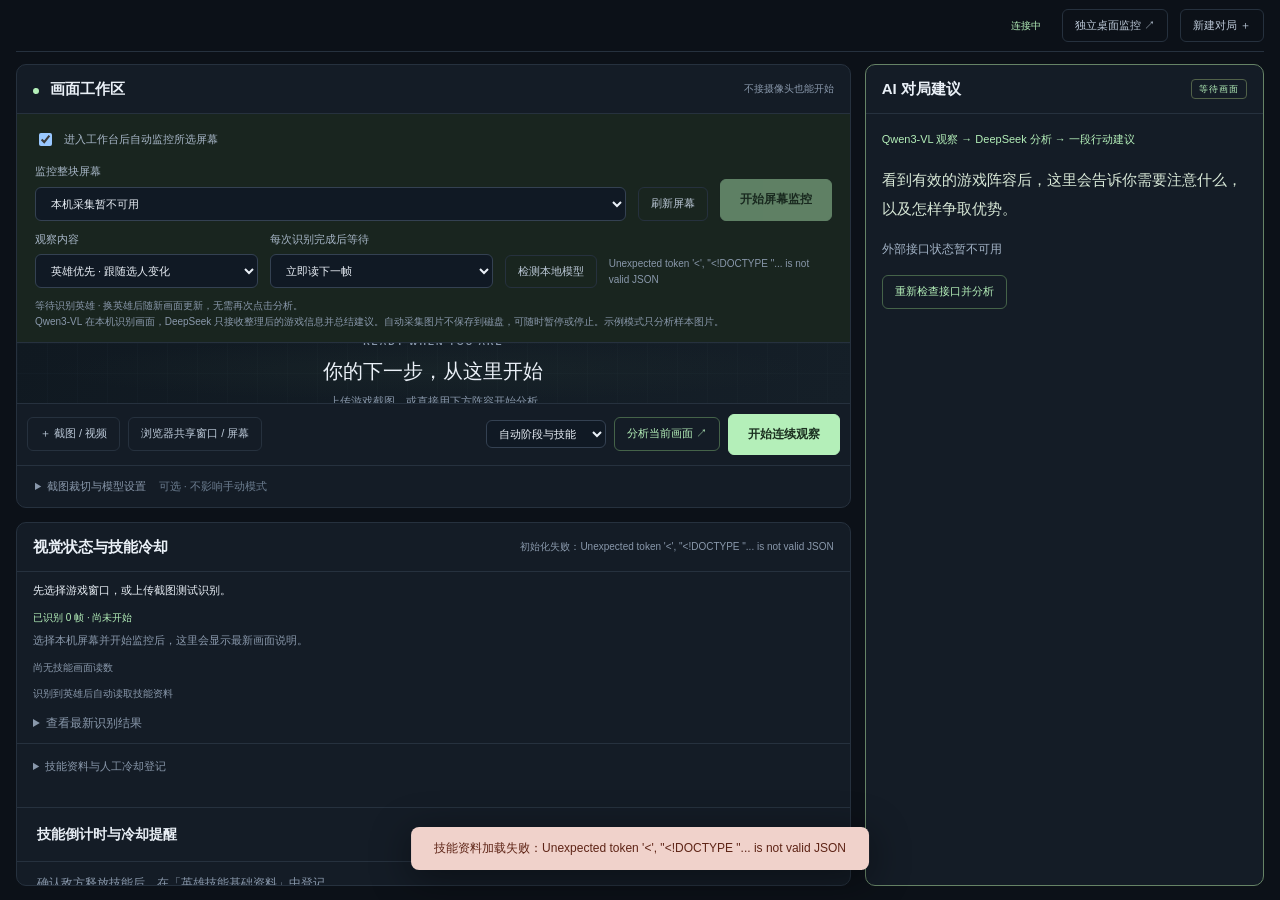
==== static/index.html @ 91042792 "Initial commit: GAMEPLAN 电竞室 AI 助教" ====
<!doctype html>
<html lang="zh-CN">
<head>
  <meta charset="utf-8">
  <meta name="viewport" content="width=device-width,initial-scale=1">
  <title>GAMEPLAN · 电竞室 AI 助教</title>
  <link rel="stylesheet" href="/static/style.css?v=ai-advice-input-20260916-2">
  <script src="/static/app.js" defer></script>
  <script src="/static/vision.js?v=video-observe-resume-20260916-1" defer></script>
  <script src="/static/screen.js" defer></script>
  <script src="/static/timers.js" defer></script>
  <script src="/static/roster-sync.js" defer></script>
  <script src="/static/loading.js" defer></script>
  <script src="/static/advisor.js" defer></script>
  <link rel="stylesheet" href="/static/loading.css">
  <link rel="stylesheet" href="/static/dashboard.css">
  <script src="/static/dashboard.js?v=three-panel-1" defer></script>
  <link rel="stylesheet" href="/static/three-panel.css?v=1">
</head>
<body class="three-panel">
  <aside class="rail">
    <a class="brand" href="/" aria-label="GAMEPLAN 首页"><span class="brand-mark">G<span>↗</span></span><b>GAMEPLAN<span>电竞室 · AI 助教</span></b></a>
    <div class="rail-caption">训练工作台</div>
    <nav aria-label="功能导航">
      <button class="nav active" data-page="bp"><span>01</span>赛前战术 <i>↗</i></button>
      <button class="nav" data-page="game"><span>02</span>局中观察 <i>↗</i></button>
      <button class="nav" data-page="review"><span>03</span>赛后复盘 <i>↗</i></button>
      <button class="nav" data-page="knowledge"><span>04</span>英雄知识库 <i>↗</i></button>
    </nav>
    <div class="rail-note"><span class="status-dot"></span> 无摄像头模式<b>先把决策练扎实。</b><p>手动录入 / 截图 / 本地视频<br>只做建议，不自动操作游戏。</p></div>
    <div class="rail-bottom"><span>机制知识 · 60 HEROES</span><small>稳定机制版 / 待教练复核</small></div>
  </aside>
  <main>
    <header class="topbar">
      <div class="breadcrumb">电竞室 <span>/</span> 教练工作台 <span>/</span> <b id="page-label">赛前战术</b></div>
      <div class="top-actions"><span id="connection" class="connection">连接中</span><a id="standalone-monitor" class="subtle" href="/monitor" target="_blank" rel="noopener">独立桌面监控 ↗</a><button id="display-mode" class="subtle">大屏模式 ⛶</button><button id="new-match" class="subtle">新建对局 ＋</button></div>
    </header>
    <section class="heading">
      <div><div class="eyebrow">YOUR NEXT MOVE, MADE CLEAR.</div><h1 id="page-title">先读懂阵容，再进入战场<span>。</span></h1><p id="page-description">把英雄机制变成下一步行动。无需摄像头，也能走完训练闭环。</p></div>
      <div class="match-chip"><span>当前对局</span><strong id="match-code">准备中</strong><a id="screen-link" target="_blank" rel="noopener">打开同步大屏 ↗</a></div>
    </section>
    <div class="workspace">
      <div class="center">
        <section id="display-report" class="panel display-report" hidden aria-label="大屏赛后战报"></section>
        <section class="panel stage">
          <div class="panel-head"><h2><span class="status-dot"></span> 画面工作区</h2><span class="micro" id="frame-status">不接摄像头也能开始</span></div>
          <div class="screen-controls">
            <label class="auto-monitor-option"><input type="checkbox" id="auto-monitor" checked>进入工作台后自动监控所选屏幕</label>
            <div class="form-row"><label>监控整块屏幕<select id="screen-source" aria-label="选择本机屏幕"><option value="">正在读取屏幕列表…</option></select></label><button class="subtle" id="screen-refresh">刷新屏幕</button><button class="primary" id="screen-start">开始屏幕监控</button></div>
            <div class="form-row"><label>观察内容<select id="observe-focus"><option value="heroes" selected>英雄优先 · 跟随选人变化</option><option value="full">完整状态 · 含血量与自身技能</option></select></label><label>每次识别完成后等待<select id="observe-interval"><option value="0" selected>立即读下一帧</option><option value="1">1 秒</option><option value="2">2 秒</option><option value="3">3 秒</option><option value="5">5 秒</option></select></label><button class="subtle" id="check-model">检测本地模型</button><span id="screen-status" class="micro" role="status">选择屏幕后点击开始，将自动连续识别。</span></div>
            <p id="hero-follow-status" class="micro" role="status">等待识别英雄 · 换英雄后随新画面更新，无需再次点击分析。</p>
            <p class="micro">Qwen3-VL 在本机识别画面，DeepSeek 只接收整理后的游戏信息并总结建议。自动采集图片不保存到磁盘，可随时暂停或停止。示例模式只分析样本图片。</p>
          </div>
          <div class="stage-view" id="stage-view">
            <div class="stage-placeholder" id="stage-placeholder">
              <div class="map-art"><div class="map-lane"></div><span class="map-node blue node-one"></span><span class="map-node blue node-two"></span><span class="map-node red node-three"></span><span class="map-node red node-four"></span><span class="map-cross">＋</span></div>
              <span class="eyebrow">READY WHEN YOU ARE</span><h3>你的下一步，从这里开始</h3><p>上传游戏截图，或直接用下方阵容开始分析</p><button class="primary" id="demo-bp">载入示例阵容 <span>↗</span></button><small>示例数据，仅用于功能演示，不代表实际对局</small>
            </div>
            <img id="frame-image" hidden alt="当前游戏截图">
            <video id="frame-video" hidden controls playsinline muted></video>
          </div>
          <div class="stage-toolbar"><label class="subtle file-button">＋ 截图 / 视频<input id="media-file" type="file" accept="image/*,video/*,.mp4,.webm,.mov,.m4v,.ogg,.ogv" hidden></label><button class="subtle" id="share-screen">浏览器共享窗口 / 屏幕</button><button class="subtle" id="stop-media" hidden>停止采集</button><div class="toolbar-spacer"></div><select id="vision-kind" aria-label="识别阶段"><option value="observe">自动阶段与技能</option><option value="bp">识别选人</option><option value="analyze">识别局面</option><option value="result">识别结算</option></select><button class="subtle accent" id="vision-run">分析当前画面 ↗</button><button class="primary" id="live-run" aria-pressed="false">开始连续观察</button></div>
          <details class="roi"><summary>截图裁切与模型设置 <span>可选 · 不影响手动模式</span></summary><p>识别仅发送至配置的本地 Ollama；结果必须确认。归一化 ROI：x / y / 宽 / 高（0~1）。</p><div class="form-row"><label>横坐标<input id="roi-x" type="number" value="0" min="0" max="0.99" step="0.01"></label><label>纵坐标<input id="roi-y" type="number" value="0" min="0" max="0.99" step="0.01"></label><label>宽度<input id="roi-width" type="number" value="1" min="0.01" max="1" step="0.01"></label><label>高度<input id="roi-height" type="number" value="1" min="0.01" max="1" step="0.01"></label></div><div class="form-row"><label>本地视觉模型<input id="vision-model" value="qwen3-vl:8b"></label><button class="subtle" id="crop-preview">预览裁切</button></div><img id="crop-image" hidden alt="ROI 裁切预览"></details>
        </section>

        <section class="panel loading-plan" aria-label="加载阶段打法方案">
          <div class="panel-head"><h2>这局怎么打</h2><span class="micro" id="loading-source">赛前阵容方案</span></div>
          <div class="loading-setup">
            <p id="loading-intro">加载画面出现后，根据双方阵容给出开局、团战和转资源方案。也可以先看这张网上样本。</p>
            <div class="loading-actions"><button id="loading-sample" class="subtle accent">载入网上样本，看双方打法</button><span id="loading-status" role="status">等待阵容</span></div>
            <details id="loading-editor"><summary>核对或修改双方阵容</summary><div class="form-row"><label><span id="loading-group-a-label">第一组英雄</span><input id="loading-group-a" placeholder="用顿号分隔，最多 5 位" autocomplete="off"></label><label><span id="loading-group-b-label">第二组英雄</span><input id="loading-group-b" placeholder="用顿号分隔，最多 5 位" autocomplete="off"></label></div><button id="loading-update" class="subtle">按修改后的阵容更新方案</button></details>
            <label class="auto-monitor-option"><input type="checkbox" id="loading-follow" checked>自动跟随画面中确认的操控英雄</label><button id="loading-resume" class="subtle" hidden>恢复自动识别阵容</button>
            <div class="loading-perspective" id="loading-perspective" hidden><div class="loading-tabs"><button id="loading-side-a" class="subtle" aria-pressed="true">看第一组打法</button><button id="loading-side-b" class="subtle" aria-pressed="false">看第二组打法</button></div><label>我想看这个英雄的任务<select id="loading-player"><option value="">先看全队配合</option></select></label></div>
          </div>
          <div id="loading-result" hidden></div>
        </section>

        <section class="panel vision-monitor" aria-label="连续视觉识别与技能冷却">
          <div class="panel-head"><h2>视觉状态与技能冷却</h2><span class="micro" id="live-status" role="status">检查本地模型中</span></div>
          <div class="vision-summary" id="live-summary">先选择游戏窗口，或上传截图测试识别。</div>
          <div class="live-metrics" id="live-metrics" role="status">已识别 0 帧 · 尚未开始</div>
          <p class="live-note" id="live-note">选择本机屏幕并开始监控后，这里会显示最新画面说明。</p>
          <div class="vision-skills" id="self-skill-timers" aria-label="自身技能画面读数"><span class="micro">尚无技能画面读数</span></div>
          <div class="hero-knowledge" id="hero-knowledge" aria-live="polite"><span class="micro">识别到英雄后自动读取技能资料</span></div>
          <details class="vision-detail"><summary>查看最新识别结果</summary><pre id="live-json">尚未识别</pre></details>
          <details class="vision-reference"><summary>技能资料与人工冷却登记</summary>
            <h3>英雄技能基础资料 <small id="skill-count"></small></h3>
            <p class="micro">官网参考值按技能等级排列。实际冷却受本局版本、冷却缩减、充能和刷新机制影响。</p>
            <div class="form-row"><label>查询英雄<select id="skill-hero" aria-label="查询英雄技能"></select></label><label>技能<select id="skill-slot" aria-label="选择英雄技能"></select></label></div>
            <div id="skill-reference"></div>
            <details class="manual-timing" open>
              <summary>记录敌方技能释放 · 冷却结束提醒</summary>
              <p class="micro">在上方选英雄和技能，确认施放后登记。本局实际冷却需结合技能等级、冷却缩减及刷新机制核对；到点显示「预计可用」。</p>
              <div class="form-row">
                <label>阵营<select id="timer-side"><option value="enemy">敌方</option><option value="ally">己方</option></select></label>
                <label>记录方式<select id="timer-mode"><option value="cast">已确认释放</option><option value="remaining">只知道剩余时间</option></select></label>
                <label><span id="timer-seconds-label">本局实际冷却 / 秒</span><input id="timer-seconds" type="number" min="0.1" max="3600" step="0.1" placeholder="例如 12"></label>
              </div>
              <div class="form-row" id="timer-cast-fields">
                <label>距释放已过 / 秒<input id="timer-elapsed" type="number" min="0" max="3600" step="0.1" value="0"></label>
                <label>释放时局内秒数（选填）<input id="timer-game-time" type="number" min="0" max="14400" step="0.1" placeholder="例如 285；未知留空"></label>
              </div>
              <button id="timer-add" class="primary" type="button">记录释放并倒计时</button>
              <p class="micro">按现实时间计时并保存到本对局，刷新 / 暂停视觉识别不丢失；录像暂停或游戏暂停时需自行校正。再次登记同一技能会替换倒计时并保留历史。</p>
              <details class="timer-history-detail"><summary>本局最近 100 条技能记录</summary><div id="timer-history"><p class="micro">暂无记录</p></div></details>
            </details>
          </details>
          <section class="merged-cooldown" aria-label="技能倒计时与冷却结束提醒">
            <div class="panel-head"><h3>技能倒计时与冷却提醒</h3><span class="micro" id="timer-count">0 个记录</span></div>
            <p id="skill-ready-alert" class="skill-ready-alert" role="status" aria-live="polite" hidden></p>
            <div id="manual-timers" aria-label="本局手动技能计时"><p class="empty">确认敌方释放技能后，在「英雄技能基础资料」中登记。</p></div>
            <div class="timer-footer"><small>人工记录 · 到点预计可用</small><button id="timer-clear" class="subtle" type="button">清空计时</button></div>
          </section>
        </section>

        <section id="page-bp" class="page">
          <div class="panel roster-panel"><div class="panel-head"><h2>双方阵容</h2><span class="micro">识别后自动填入 · 点击位置可核对</span></div><div class="roster-label"><span class="team-blue">● 己方阵容</span><small>围绕获胜条件协作</small></div><div class="roster" id="ally-roster"></div><div class="roster-label"><span class="team-red">● 敌方阵容</span><small>先判断威胁，再找应对</small></div><div class="roster" id="enemy-roster"></div><div class="panel-footer"><p id="roster-count">0 / 10 位英雄已选择</p><button class="primary" id="bp-run">生成战术方案 <span>→</span></button></div></div>
          <p id="roster-auto-status" class="micro" role="status">等待画面识别，双方有英雄后自动生成战术方案</p><div id="bp-results"></div>
        </section>

        <section id="page-game" class="page" hidden>
          <div class="panel"><div class="panel-head"><h2>结构化局面观察</h2><span class="micro" id="state-source">人工确认输入</span></div><p class="panel-copy">仅在高价值事件提醒。未确认字段保留「未知」，不会当作 0 人或技能可用。</p>
          <div class="scenario-row"><button data-scenario="objective" class="subtle">目标将刷新</button><button data-scenario="retreat" class="subtle">人数劣势</button><button data-scenario="missing" class="subtle">关键英雄消失</button><button data-scenario="trade" class="subtle">安全换资源</button><button data-scenario="quiet" class="subtle">平稳局面</button></div>
          <form id="state-form" class="form-grid">
            <label>局内时间 / 秒<input id="game-time" type="number" min="0" max="14400" value="285" required></label>
            <label>信息置信度<input id="confidence" type="number" min="0" max="1" value="1" step="0.01" required></label>
            <label>附近己方人数<input id="ally-count" type="number" min="0" max="5" placeholder="未知"></label>
            <label>附近敌方人数<input id="enemy-count" type="number" min="0" max="5" placeholder="未知"></label>
            <label>己方低血量人数<input id="low-hp" type="number" min="0" max="5" placeholder="未知"></label>
            <label>下一目标<select id="objective"><option value="">未知 / 无</option><option>暴君</option><option>主宰</option><option>风暴龙王</option></select></label>
            <label>刷新倒计时 / 秒<input id="objective-eta" type="number" min="0" max="3600" placeholder="未知"></label>
            <label>中路线权<select id="lane-state"><option value="unknown">未知</option><option value="mid_pushed_ally">己方已推中线</option><option value="even">均衡</option><option value="mid_pushed_enemy">敌方已推中线</option></select></label>
            <label>关键技能<select id="skills-ready"><option value="">未知</option><option value="true">确认可用</option><option value="false">不可用</option></select></label>
            <label>核心到场<select id="core-present"><option value="">未知</option><option value="true">已到场</option><option value="false">缺席</option></select></label>
            <label>入口 / 地形安全<select id="position-safe"><option value="">未知</option><option value="true">已确认安全</option><option value="false">不安全</option></select></label>
            <label>消失的敌方英雄<input id="missing-heroes" placeholder="例如：关羽、镜"></label>
            <label>确认可见的己方英雄<input id="visible-allies" placeholder="未知留空，不由阵容推断"></label>
            <label>确认可见的敌方英雄<input id="visible-enemies" placeholder="例如：吕布、后羿"></label>
            <div class="check-row wide"><label><input type="checkbox" id="overextended">我方压线过深</label><label><input type="checkbox" id="safe-trade">有安全可换资源</label><label><input type="checkbox" id="closing">多人接近</label><label><input type="checkbox" id="combat">已发生伤害交换</label></div>
            <div class="wide panel-footer"><small>仅记录可见事实，不代操作，不推断玩家意图。</small><button class="primary" type="submit">确认并评估局面 →</button></div>
          </form></div>
          <div class="panel"><div class="panel-head"><h2>建议执行记录</h2><button id="refresh-records" class="subtle">刷新</button></div><div id="records-list" class="record-list"><p class="empty">暂无建议，先评估一次局面。</p></div><form id="observation-form" class="form-grid"><label class="wide">选择建议<select id="record-select" required><option value="">暂无记录</option></select></label><label>可观察动作<select id="observed-action"><option value="retreat">撤退</option><option value="engage">接团</option><option value="kite">拉扯</option><option value="trade">换资源</option><option value="push_lane">推线</option><option value="convert_resource">击杀后转资源</option><option value="unknown">未确认</option></select></label><label>观察时局内秒数<input id="observed-time" type="number" min="0" max="14400" value="290" required></label><label>观察置信度<input id="action-confidence" type="number" min="0" max="1" step="0.01" value="1" required></label><label>可见结果<input id="outcome" maxlength="160" placeholder="例如：退回塔前，无新增阵亡"></label><div class="wide panel-footer"><small>超过建议有效期的观察不判定「已执行」。</small><button class="primary" type="submit">登记动作与结果</button></div></form></div>
        </section>

        <section id="page-review" class="page" hidden>
          <div class="panel"><div class="panel-head"><h2>本局结算</h2><span class="micro">手动填写，或识别截图后确认</span></div><p class="panel-copy">不只看 KDA，不编造胜负手。空白数据按「未提供」处理。</p><form id="review-form" class="form-grid">
          <label>比赛结果<select id="result"><option>胜利</option><option>失败</option><option>未知</option></select></label><label>使用英雄<input id="result-hero" list="hero-names" placeholder="可不填"></label><label>K / D / A<input id="kda" placeholder="例如：6/2/8" pattern="[0-9]{1,3}/[0-9]{1,3}/[0-9]{1,3}"></label><label>推塔数<input id="towers" type="number" min="0" max="30" placeholder="未提供"></label><label>中立目标数<input id="objectives" type="number" min="0" max="50" placeholder="未提供"></label><label>总伤害<input id="damage" type="number" min="0" max="10000000" placeholder="未提供"></label><label>总承伤<input id="damage-taken" type="number" min="0" max="10000000" placeholder="未提供"></label><label>经济<input id="gold" type="number" min="0" max="1000000" placeholder="未提供"></label><label>参团率 / %<input id="participation" type="number" min="0" max="100" step="0.1" placeholder="未提供"></label><div class="wide panel-footer"><small>战报会存储在本机，持有链接的人可查看。</small><button type="submit" class="primary">生成复盘海报 →</button></div></form></div>
          <div id="report-result"></div>
        </section>

        <section id="page-knowledge" class="page" hidden>
          <div class="panel"><div class="panel-head"><h2>英雄机制档案 <span class="count-badge">60</span></h2><span class="micro">无绝对胜率 · 非赛季强度榜</span></div><div class="knowledge-controls"><input id="knowledge-query" placeholder="搜索英雄、分路、控制或资源…"><select id="knowledge-lane" aria-label="知识库分路"><option value="">全部分路</option><option>对抗路</option><option>中路</option><option>发育路</option><option>打野</option><option>辅助</option></select></div><p class="panel-copy">60 位英雄 + 10 条通用决策。稳定机制整理版；英雄重做、数值和装备需按当前赛季人工复核。</p><div id="knowledge-list" class="knowledge-list"></div></div>
        </section>
      </div>
      <aside class="hud">
        <section class="panel coach-summary" aria-label="外部模型对局分析"><div class="panel-head"><h2>AI 对局建议</h2><span id="coach-source" class="live-pill">等待画面</span></div><div class="coach-summary-body"><div class="coach-pipeline" id="coach-pipeline" role="status">Qwen3-VL 观察 → DeepSeek 分析 → 一段行动建议</div><p id="coach-summary">看到有效的游戏阵容后，这里会告诉你需要注意什么，以及怎样争取优势。</p><small id="coach-meta"></small><p id="coach-provider" class="micro"></p><div class="loading-actions"><button id="coach-retry" class="subtle accent">重新检查接口并分析</button></div><details id="coach-detail" hidden><summary>查看分析依据</summary><div id="coach-reasoning"></div></details></div></section>
        <div class="panel loading-brief" id="loading-brief" hidden><div class="panel-head"><h2>这局先记住</h2><span class="live-pill">赛前方案</span></div><div class="loading-brief-body"><small id="loading-brief-source"></small><h3 id="loading-brief-title"></h3><p id="loading-brief-text"></p><button id="loading-jump" class="subtle accent">看完整打法 ↓</button></div></div>
        <div class="panel hud-panel"><div class="panel-head"><h2>AI 战术助手</h2><span class="live-pill">HUD</span></div><div class="hud-body"><div class="eyebrow" id="hud-tag">STANDBY / 随时就绪</div><div class="coach-symbol">↗</div><h3 id="hud-title">让每一步，都有依据。</h3><p id="hud-message">确认双方英雄后，教练会在这里给出本局的第一条行动建议。</p><div class="hud-backup" id="hud-backup">先看信息，再做决策。</div><div id="hud-timer" class="hud-timer" hidden><span></span></div><small id="hud-meta">局中只保留一条主建议和一个备用动作。</small></div></div>
        <div class="panel process-panel"><div class="eyebrow">完整训练闭环</div><ol><li><span>1</span><div>读阵容<small>英雄机制 · 对线策略</small></div><b>↗</b></li><li><span>2</span><div>看节点<small>目标 · 人数 · 兵线</small></div><b>↗</b></li><li><span>3</span><div>练下一局<small>行为复盘 · 海报分享</small></div><b>↗</b></li></ol></div>
        <div class="privacy-note"><b>安静，但不缺席。</b><p>不逐帧解说，不播报语音。模型不可用时，仍可使用本地规则与知识库。</p><span id="model-status">本地规则已就绪</span></div>
      </aside>
    </div>
    <footer>GAMEPLAN / 让经验成为下一局的优势<span>本地存储 · 可信局域网使用 · 无自动操作</span></footer>
  </main>
  <dialog id="hero-dialog"><div class="dialog-head"><div><span class="eyebrow">HERO SELECT</span><h2 id="picker-title">选择英雄</h2></div><button id="close-picker" class="subtle" aria-label="关闭英雄选择">✕</button></div><input id="hero-query" placeholder="输入英雄名或分路"><div id="hero-pool" class="hero-pool"></div><button id="clear-slot" class="subtle">清空此位置</button></dialog>
  <dialog id="vision-dialog"><div class="dialog-head"><h2>请确认识别结果</h2><button id="close-vision" class="subtle">✕</button></div><p>识别可能出错；只把已确认的信息带入表单，再由你提交分析。</p><pre id="vision-output"></pre><button id="apply-vision" class="primary">填入表单，继续核对 →</button></dialog>
  <datalist id="hero-names"></datalist><div id="toast" role="status" aria-live="polite" hidden></div>
</body>
</html>
---- static/style.css ----
:root{color-scheme:dark;--bg:#0c1118;--panel:#141c26;--line:#26313e;--muted:#8998ab;--text:#eaf0f7;--mint:#b4efb9;--blue:#82b7ed;--red:#e29b95}
.screen-controls{padding:12px 18px;border-bottom:1px solid var(--line);background:#19251f}.screen-controls .form-row{flex-wrap:wrap}.screen-controls .form-row>label{min-width:150px}.screen-controls #screen-status{flex:1;min-width:150px}.live-metrics{padding:0 20px 8px;color:var(--mint);font-size:11px;font-variant-numeric:tabular-nums}.live-note{padding:0 20px 16px;color:var(--muted);font-size:12px}.display-only .screen-controls{display:none}
.cooldown-panel #manual-timers{max-height:340px;overflow:auto}.cooldown-panel .manual-clock{padding:13px 18px;align-items:center}.cooldown-panel .manual-clock>span{flex:1;min-width:100px;font-size:12px}.cooldown-panel .manual-clock>small{font-size:10px;overflow-wrap:anywhere}.cooldown-panel .timer-remaining{font-size:20px;font-variant-numeric:tabular-nums}.cooldown-panel .timer-soon{background:#44351e55}.cooldown-panel .timer-soon .timer-remaining{color:#f0c77e}.cooldown-panel .timer-ready{background:#382725;border-left:3px solid var(--red)}.cooldown-panel .timer-ready .timer-remaining{color:var(--red);font-size:16px}.skill-ready-alert{padding:12px 18px!important;background:#53332b;color:#ffe0d0!important;font-size:12px!important}.timer-footer{display:flex;justify-content:space-between;align-items:center;gap:10px;padding:12px 18px}.timer-footer #timer-clear{margin:0}.timer-history-detail{margin-top:14px}#timer-history{max-height:260px;overflow:auto}.timer-history-row{border-bottom:1px solid var(--line);padding:10px 0}.timer-history-row p{font-size:11px;margin:4px 0}.timer-history-row b{font-weight:500}.manual-timing>button{margin-top:8px}
.vision-summary{padding:16px 20px;color:var(--text);font-size:12px}.vision-skills{padding:0 20px 16px;display:flex;flex-wrap:wrap;gap:10px}.skill-clock{min-width:130px;flex:1;border:1px solid var(--line);padding:12px;border-radius:8px;display:flex;flex-direction:column;gap:5px}.skill-clock b{font-weight:500;color:var(--mint)}.vision-detail{padding:0 20px 16px;font-size:12px;color:var(--muted)}.vision-reference{border-top:1px solid var(--line);padding:18px 20px}.vision-reference h3{font-size:14px;font-weight:500;margin-bottom:8px}.vision-reference .form-row{flex-wrap:wrap}.vision-reference .form-row>label{min-width:120px}.skill-reference-card{padding:12px;background:var(--bg);border-radius:8px;font-size:12px}.skill-reference-card p{margin:8px 0}.skill-reference-card details{color:var(--muted)}.manual-timing{font-size:12px;margin-top:18px}.manual-timing>p{margin:10px 0}.manual-clock{display:flex;flex-wrap:wrap;gap:8px;justify-content:space-between;padding:10px 0;border-bottom:1px solid var(--line)}.manual-clock b{font-weight:500;color:var(--mint)}.manual-clock small{width:100%}#timer-clear{margin-top:10px}.display-only .vision-monitor{display:none}
.hero-knowledge{padding:0 16px 12px;display:grid;grid-template-columns:repeat(auto-fit,minmax(220px,1fr));gap:8px}.hero-knowledge-card{border:1px solid var(--line);border-radius:7px;padding:10px;background:#101924}.hero-knowledge-head{display:flex;justify-content:space-between;gap:8px}.hero-knowledge-head b{color:var(--text);font-size:12px}.hero-knowledge-card p{font-size:11px;margin:6px 0;color:#c1cede}.hero-knowledge-card p span{display:block;color:var(--mint);font-size:10px}.hero-knowledge-card details{font-size:11px;color:var(--muted);margin-top:8px}.hero-knowledge-card details p{border-top:1px solid var(--line);padding-top:6px}
.display-report{display:none}.display-only.report-ready .stage{display:none}.display-only.report-ready .display-report{display:block}.display-report-content{display:flex;align-items:center;justify-content:center;gap:40px;padding:25px}.display-poster{max-height:calc(100vh - 170px);max-width:65%;object-fit:contain}.display-share{max-width:260px}.display-share>img{width:100%;border:10px solid white;border-radius:10px}.display-share h2{margin:20px 0 10px}.display-share p{font-size:12px;color:var(--muted);margin-bottom:10px}
.stage-view{grid-template-rows:minmax(0,1fr);grid-template-columns:minmax(0,1fr)}
.stage-view>img,.stage-view>video{min-height:0;min-width:0}
*{box-sizing:border-box}body{margin:0;background:var(--bg);color:var(--text);font:14px/1.6 "Segoe UI","Microsoft YaHei",sans-serif}button,input,select{font:inherit}button,a,label.file-button{ -webkit-tap-highlight-color:transparent}button{cursor:pointer}button:disabled{opacity:.45;cursor:wait}button:focus-visible,a:focus-visible,input:focus-visible,select:focus-visible,summary:focus-visible{outline:2px solid var(--mint);outline-offset:3px}a{color:var(--mint);text-decoration:none}button{color:var(--text)}[hidden]{display:none!important}h1,h2,h3,p{margin:0}h2{font-size:15px;font-weight:600}small{color:var(--muted);font-size:11px}.rail{position:fixed;inset:0 auto 0 0;width:230px;background:#101720;border-right:1px solid var(--line);padding:32px 22px;display:flex;flex-direction:column}.brand{display:flex;align-items:center;gap:12px;color:var(--text)}.brand-mark{position:relative;display:grid;place-items:center;width:42px;height:44px;background:var(--mint);color:#111d14;font-size:30px;font-weight:850;border-radius:9px}.brand-mark span{position:absolute;right:1px;top:-8px;font-size:22px;color:#101720}.brand b{font-size:17px;letter-spacing:1.5px}.brand b>span{display:block;font-size:10px;letter-spacing:2px;color:var(--muted);font-weight:400}.rail-caption{font-size:10px;color:#718196;letter-spacing:2px;margin:52px 12px 15px}.nav{border:0;background:transparent;width:100%;display:flex;align-items:center;gap:14px;text-align:left;padding:14px 12px;border-radius:7px;margin:6px 0;color:#a7b4c4}.nav span{font-family:monospace;font-size:11px;color:#63738a}.nav i{font-style:normal;margin-left:auto;opacity:0}.nav:hover{background:#1a2430}.nav.active{background:#25342c;color:var(--mint)}.nav.active span{color:var(--mint)}.nav.active i{opacity:1}.rail-note{margin-top:auto;border:1px solid var(--line);border-radius:9px;padding:16px;font-size:11px;color:var(--muted)}.status-dot{display:inline-block;width:6px;height:6px;border-radius:50%;background:var(--mint);margin-right:7px}.rail-note b{display:block;font-size:15px;color:var(--text);margin:13px 0 8px}.rail-note p{font-size:10px;line-height:1.9}.rail-bottom{margin:25px 4px 0;color:#8392a5;font-size:9px;letter-spacing:1px}.rail-bottom small{display:block;font-size:9px;margin-top:6px}main{margin-left:230px;padding:0 36px;max-width:1920px}.topbar{height:81px;border-bottom:1px solid var(--line);display:flex;align-items:center;justify-content:space-between}.breadcrumb{font-size:12px;color:var(--muted)}.breadcrumb span{padding:0 13px;color:#4d5a6b}.breadcrumb b{font-weight:400;color:#d9e3ee}.top-actions{display:flex;gap:12px;align-items:center}.connection{font-size:10px;color:var(--mint);padding-right:9px}.connection.offline{color:var(--red)}.subtle{background:transparent;border:1px solid var(--line);border-radius:6px;padding:7px 12px;font-size:11px;color:#bcc9d8;white-space:nowrap}.subtle:hover{background:#22303d;border-color:#485667}.subtle.accent{border-color:#456349;color:var(--mint)}.heading{display:flex;align-items:center;justify-content:space-between;padding:32px 0 27px;gap:20px}.eyebrow{font-size:9px;letter-spacing:2px;color:var(--muted);font-weight:600}h1{font-size:29px;font-weight:600;letter-spacing:.8px;margin:9px 0}h1 span{color:var(--mint)}.heading p{color:var(--muted);font-size:12px}.match-chip{border-left:1px solid var(--line);padding-left:22px;min-width:130px;display:flex;flex-direction:column;gap:3px}.match-chip span{font-size:10px;color:var(--muted)}.match-chip strong{font-size:14px;letter-spacing:1px;font-family:monospace}.match-chip a{font-size:10px;margin-top:4px}.workspace{display:grid;grid-template-columns:minmax(0,1fr) 290px;gap:22px;align-items:start}.center{min-width:0}.panel{background:var(--panel);border:1px solid var(--line);border-radius:10px;overflow:hidden;margin-bottom:20px}.panel-head{display:flex;align-items:center;justify-content:space-between;padding:17px 20px;border-bottom:1px solid var(--line);gap:10px}.micro{font-size:10px;color:var(--muted)}.stage-view{height:305px;position:relative;display:grid;place-items:center;background:radial-gradient(ellipse at 50% 45%,#202f2d55,transparent 65%),linear-gradient(130deg,#101921,#151f28);overflow:hidden}.stage-view:before{content:"";position:absolute;inset:0;background-image:linear-gradient(#5365780b 1px,transparent 1px),linear-gradient(90deg,#5365780b 1px,transparent 1px);background-size:30px 30px;pointer-events:none}.stage-placeholder{z-index:1;display:flex;align-items:center;flex-direction:column}.stage-placeholder h3{font-weight:500;font-size:20px;margin:6px 0}.stage-placeholder p{color:var(--muted);font-size:11px}.stage-placeholder button{margin:18px 0 9px}.stage-placeholder small{font-size:9px;color:#708296}.map-art{height:73px;width:73px;border:1px solid #3d554c;transform:rotate(-45deg);border-radius:7px;margin-bottom:20px;position:relative;background:#243e332b;box-shadow:0 0 0 9px #344f4020}.map-lane{position:absolute;inset:12px;border:1px solid #597b6144;border-radius:4px}.map-lane:after{content:"";position:absolute;width:1px;height:94px;left:24px;top:-24px;background:#66806a4a;transform:rotate(45deg)}.map-node{position:absolute;height:6px;width:6px;border-radius:2px}.blue{background:var(--blue)}.red{background:var(--red)}.node-one{bottom:10px;left:10px}.node-two{bottom:25px;left:14px}.node-three{top:10px;right:10px}.node-four{top:25px;right:14px}.map-cross{position:absolute;left:25px;top:17px;color:var(--mint);transform:rotate(45deg);font-size:23px}.stage-view>img,.stage-view>video{width:100%;height:100%;object-fit:contain;position:relative}.stage-toolbar{display:flex;align-items:center;gap:8px;padding:12px 16px;border-top:1px solid var(--line);flex-wrap:wrap}.toolbar-spacer{flex:1}.stage-toolbar select{max-width:120px;font-size:11px;padding:6px 8px}.primary{display:inline-flex;align-items:center;justify-content:center;gap:22px;background:var(--mint);color:#1b3020;border:1px solid var(--mint);padding:10px 19px;border-radius:6px;font-weight:600;font-size:12px}.primary:hover{background:#cdf8d0}.roi{font-size:11px;border-top:1px solid var(--line);padding:12px 18px;color:var(--muted)}summary{cursor:pointer}summary span{color:#6c7d90;margin-left:10px}.roi p{margin:12px 0}.form-row{display:flex;gap:12px;margin:10px 0;align-items:end}.form-row>label{flex:1;min-width:0}#crop-image{max-width:100%;max-height:280px}.roster-panel{padding-bottom:0;margin:0;border-radius:8px;background:#111c27}.integrated-plan .panel-head{padding-bottom:15px}.integrated-roster{padding:0 18px}.integrated-roster .roster-label{padding-left:3px;padding-right:3px}.integrated-roster .roster{padding-left:0;padding-right:0}.integrated-roster>#roster-auto-status{display:block;padding:12px 3px 2px}.integrated-roster>#bp-results{padding:0 3px 4px}.integrated-plan>.loading-setup{border-top:1px solid var(--line);margin-top:18px}.integrated-plan>.loading-setup>p{max-width:760px}.roster-label{display:flex;justify-content:space-between;padding:20px 21px 10px;font-size:11px}.team-blue{color:var(--blue)}.team-red{color:var(--red)}.roster{display:grid;grid-template-columns:repeat(5,minmax(0,1fr));gap:10px;padding:0 20px}.hero-slot{height:99px;border:1px dashed #344356;background:#17212d;border-radius:7px;display:flex;flex-direction:column;justify-content:center;align-items:center;gap:4px}.hero-slot:hover{border-color:var(--mint);background:#25322d}.hero-slot.filled{border-style:solid}.hero-slot .hero-initial{font-size:22px;color:var(--blue);line-height:1.2}.enemy-roster .hero-initial{color:var(--red)}.hero-slot b{font-weight:500;font-size:12px}.hero-slot small{font-size:9px}.slot-plus{font-size:22px;color:#6e7d90}.panel-footer{display:flex;align-items:center;justify-content:space-between;gap:15px;padding:19px 20px;margin-top:18px;border-top:1px solid var(--line)}.panel-footer p,.panel-footer small{font-size:10px;color:var(--muted)}.hud{position:sticky;top:20px}.hud-panel{border-color:#3d4d41}.live-pill{font-size:9px;border:1px solid #516149;color:var(--mint);border-radius:4px;padding:2px 7px;letter-spacing:1px}.hud-body{padding:24px 21px}.hud-body>.eyebrow{color:var(--mint);font-size:9px;letter-spacing:1.1px}.coach-symbol{width:44px;height:44px;border:1px solid #435745;background:#22332a;border-radius:10px;color:var(--mint);font-size:27px;display:grid;place-items:center;margin:23px 0 17px}.hud h3{font-size:20px;font-weight:500;line-height:1.6;margin:10px 0}.hud p{font-size:12px;color:#a3b3c6;line-height:1.9}.hud-backup{border-left:2px solid #536d57;padding:8px 12px;background:#1c2a22;margin:22px 0 18px;font-size:11px;color:#b9ceb9}.hud-body>small{display:block;font-size:10px;line-height:1.8}.hud-timer{height:3px;background:#26372b;margin:14px 0}.hud-timer span{display:block;background:var(--mint);height:100%}.process-panel{padding:21px}.process-panel ol{padding:0;margin:17px 0 0;list-style:none}.process-panel li{display:flex;align-items:center;gap:13px;padding:12px 0}.process-panel li>span{width:23px;height:23px;border:1px solid #405041;border-radius:50%;display:grid;place-items:center;color:var(--mint);font-size:10px}.process-panel li div{font-size:12px;flex:1}.process-panel li small{display:block;font-size:10px;margin-top:3px}.process-panel li b{font-size:14px;color:#738479;font-weight:400}.privacy-note{padding:0 5px;color:var(--muted)}.privacy-note b{font-size:12px;font-weight:500;color:#b3c0ce}.privacy-note p{font-size:11px;line-height:1.9;margin:8px 0 14px}.privacy-note>span{font-size:10px;color:#829782}footer{display:flex;justify-content:space-between;padding:22px 0 30px;color:#5f7186;font-size:10px}label{display:flex;flex-direction:column;font-size:11px;color:#a7b6c7;gap:6px}input,select{width:100%;background:#101924;border:1px solid #344152;color:var(--text);border-radius:6px;padding:9px 11px;min-width:0}input::placeholder{color:#66798d}.form-grid{display:grid;grid-template-columns:repeat(3,minmax(0,1fr));gap:17px;padding:20px}.wide{grid-column:1/-1}.form-grid .panel-footer{padding:17px 0 0;margin-top:0}.check-row{display:flex;gap:15px;flex-wrap:wrap}.check-row label{flex-direction:row;align-items:center}.check-row input{width:auto}.panel-copy{padding:14px 20px 0;color:var(--muted);font-size:11px}.scenario-row{display:flex;gap:8px;padding:17px 20px 0;flex-wrap:wrap}.card-grid{display:grid;grid-template-columns:repeat(2,minmax(0,1fr));gap:14px}.tactic-card{padding:18px}.tactic-card h3{font-size:16px;color:var(--red);font-weight:500;margin-bottom:11px}.tactic-card p{font-size:12px;color:#bac7d6;margin:8px 0}.tactic-card b{font-size:10px;color:#7f91a7;display:block;font-weight:400;margin-bottom:4px}.tag{display:inline-block;font-size:10px;color:var(--mint);border:1px solid #3e5342;background:#22312a;padding:3px 7px;border-radius:4px;margin:6px 5px 0 0}.strategy{padding:20px}.strategy h3{font-size:15px;color:var(--mint);font-weight:500;margin-bottom:12px}.strategy p{font-size:12px;color:#c3d0df;line-height:1.9}.strategy li{font-size:12px;margin:8px 0;color:#b0c0d0}.warning{font-size:11px!important;color:#d6b989!important;background:#352d214a;padding:12px;border-radius:6px;margin-top:12px}.empty{color:var(--muted);font-size:12px;padding:20px}.record-list{max-height:260px;overflow:auto}.record{padding:14px 20px;border-bottom:1px solid var(--line)}.record h3{font-size:12px;font-weight:500;color:var(--mint)}.record p{font-size:11px;color:#b4c2d2;margin:5px 0}.record small{font-size:10px}.knowledge-controls{display:flex;gap:12px;padding:18px 20px 0}.knowledge-controls select{max-width:135px}.knowledge-list{padding:20px;display:grid;grid-template-columns:repeat(2,minmax(0,1fr));gap:13px}.knowledge-card{border:1px solid var(--line);padding:16px;border-radius:7px;background:#111b26}.knowledge-card h3{font-weight:500;font-size:16px;margin-bottom:8px}.knowledge-card p{font-size:11px;color:#a5b6cb;line-height:1.8;margin:7px 0}.knowledge-card b{color:var(--mint);font-weight:400}.knowledge-card details{font-size:11px;margin:12px 0 3px;color:#92a887}.count-badge{font-size:10px;margin-left:10px;color:var(--mint)}dialog{background:#141f2b;color:var(--text);border:1px solid #3b4b60;border-radius:12px;padding:25px;width:min(680px,92vw);max-height:85vh}dialog::backdrop{background:#02070ccc;backdrop-filter:blur(4px)}.dialog-head{display:flex;align-items:center;justify-content:space-between;margin-bottom:20px}.dialog-head h2{font-size:22px;margin-top:6px}.hero-pool{display:grid;grid-template-columns:repeat(5,1fr);gap:9px;max-height:400px;overflow:auto;margin:18px 0}.hero-pick{border:1px solid #344456;border-radius:7px;background:#1c2937;padding:13px 5px;display:flex;flex-direction:column;align-items:center}.hero-pick:hover{border-color:var(--mint)}.hero-pick:disabled{opacity:.3;cursor:not-allowed}.hero-pick small{font-size:9px}.hero-pick b{font-size:12px;font-weight:500}#vision-dialog p{font-size:12px;color:var(--muted)}pre{white-space:pre-wrap;overflow-wrap:anywhere;font-size:12px;background:#0e1620;padding:15px;max-height:400px;overflow:auto}.report-layout{display:grid;grid-template-columns:1fr 180px;gap:24px;padding:22px}.report-copy h3{font-size:13px;color:var(--mint);margin:14px 0 6px}.report-copy p{color:#becbdd;font-size:12px}.report-qr img{width:100%;border:8px solid white;border-radius:6px}.report-qr p{font-size:10px;overflow-wrap:anywhere;color:var(--muted);margin:12px 0}.report-actions{display:flex;gap:8px;flex-wrap:wrap;margin-top:20px}#toast{position:fixed;bottom:30px;left:50%;transform:translateX(-50%);padding:12px 23px;background:#e1eddf;color:#17331e;z-index:1000;border-radius:8px;font-size:12px;box-shadow:0 8px 40px #0007;max-width:90vw}#toast.error{background:#f0d2cb;color:#5e2416}.display-only .rail,.display-only .topbar,.display-only .heading,.display-only .page,.display-only .stage-toolbar,.display-only .roi,.display-only footer{display:none}.display-only main{margin:0;padding:24px}.display-only .stage-view{height:calc(100vh - 145px)}.display-only .workspace{grid-template-columns:minmax(0,1fr) 340px}.exit-display{position:fixed;bottom:15px;right:20px;z-index:20}
@media(min-width:1550px){.stage-view{height:385px}.heading{padding:38px 0}.workspace{grid-template-columns:minmax(0,1fr) 330px}.hud-body{padding:29px}.hero-slot{height:115px}h1{font-size:34px}}
@media(max-width:1200px){.rail{width:190px;padding:27px 15px}main{margin-left:190px;padding:0 23px}.workspace{grid-template-columns:minmax(0,1fr) 255px;gap:16px}.heading h1{font-size:24px}.brand b{font-size:14px}.top-actions{gap:7px}.breadcrumb{font-size:10px}.roster{gap:6px;padding:0 14px}.hero-slot{height:88px}.stage-toolbar{padding:10px}.subtle{padding:6px 8px;font-size:10px}.form-grid{grid-template-columns:repeat(2,minmax(0,1fr))}.card-grid{grid-template-columns:1fr}}
@media(max-width:1000px){.rail{width:165px}.brand-mark{width:33px;height:35px;font-size:25px}.brand{gap:8px}.brand b{font-size:12px}.brand b>span{font-size:8px}.nav{font-size:12px;gap:9px}.workspace{grid-template-columns:minmax(0,1fr) 235px}.hud-body{padding:20px 15px}.hud h3{font-size:18px}main{margin-left:165px;padding:0 18px}.match-chip{display:none}.topbar{height:70px}.breadcrumb{display:none}.top-actions{width:100%;justify-content:flex-end}.knowledge-list{grid-template-columns:1fr}.stage-view{height:300px}.stage-placeholder h3{font-size:17px}.stage-placeholder p{font-size:10px}}
@media(max-width:760px){.rail{position:static;width:auto;padding:16px 18px;display:block;border-bottom:1px solid var(--line);border-right:0}.brand{display:inline-flex}.rail-caption,.rail-note,.rail-bottom{display:none}.rail nav{display:flex;gap:6px;margin-top:14px}.nav{padding:9px 6px;justify-content:center;font-size:11px;gap:5px;margin:0}.nav i{display:none}.nav span{font-size:9px}main{margin:0;padding:0 16px}.topbar{height:56px}.workspace{display:flex;flex-direction:column}.center{width:100%}.hud{position:static;width:100%;order:-1}.hud-panel{margin-bottom:0}.hud-body{padding:14px 18px}.hud-body .coach-symbol,.hud-body .eyebrow,.hud-body>small,.process-panel,.privacy-note{display:none}.hud h3{font-size:17px;margin:0 0 5px}.hud p{font-size:12px}.hud-backup{margin:10px 0 0;padding:6px 10px}.heading{padding:22px 0}.heading h1{font-size:23px}.heading p{font-size:11px}.heading .eyebrow{font-size:8px}.stage-view{height:290px}.panel-head{padding:14px 16px}.panel-head .micro{font-size:9px}.roster{padding:0 12px;gap:6px}.hero-slot{height:83px}.hero-slot b{font-size:11px}.hero-slot small{font-size:8px}.roster-label small{font-size:9px}.primary{font-size:11px;padding:9px 13px}.form-grid{padding:16px;gap:13px}.panel-footer{padding:14px 12px}.panel-footer small{max-width:55%;font-size:9px}.hero-pool{grid-template-columns:repeat(4,1fr)}.knowledge-list{grid-template-columns:1fr}.report-layout{grid-template-columns:1fr}.report-qr{max-width:180px}.display-only .workspace{display:flex}.display-only .stage-view{height:60vh}.display-only main{padding:12px}footer{font-size:8px;gap:20px}.stage-toolbar .toolbar-spacer{display:none}.form-row{flex-wrap:wrap}.form-row>label{min-width:65px}}
.vision-monitor>.merged-cooldown{margin:18px 0 0;border:0;border-top:1px solid var(--line);border-radius:0;background:transparent}.vision-monitor>.merged-cooldown .panel-head{padding:15px 20px}.vision-monitor>.merged-cooldown .timer-footer{padding:0 20px 16px}.vision-monitor>.merged-cooldown #manual-timers{padding:0 20px}.vision-monitor>.merged-cooldown .empty{padding:12px 0}.vision-monitor>.merged-cooldown .timer-history-detail{margin:0 20px 16px}.vision-monitor{margin-bottom:16px}.vision-monitor>.panel-head{padding:12px 16px}.vision-monitor .vision-summary{padding:10px 16px;font-size:11px}.vision-monitor .live-metrics{padding:0 16px 6px;font-size:10px}.vision-monitor .live-note{padding:0 16px 10px;font-size:11px}.vision-monitor .vision-skills{padding:0 16px 10px;gap:6px}.vision-monitor .skill-clock{min-width:110px;padding:8px;font-size:11px}.vision-monitor .vision-detail{padding:0 16px 10px}.vision-reference{padding:10px 16px}.vision-reference>summary{font-size:11px;color:var(--muted);padding:4px 0}.vision-reference[open]{border-top:1px solid var(--line);margin-top:4px}.integrated-roster .roster-label{padding-top:13px}.integrated-roster .hero-slot{height:82px}@media (min-width:1000px){html,body{height:100%;overflow:hidden}main{height:100vh;overflow:hidden}.workspace{height:calc(100vh - 165px);overflow:hidden}.center{height:100%;overflow:hidden}.center>.panel{margin-bottom:10px}.stage-view{height:220px}.stage-toolbar{padding:8px 12px}.integrated-plan{max-height:calc(100vh - 405px);overflow:hidden}.integrated-plan .loading-setup{padding:8px 16px}.integrated-plan .loading-setup>p{display:none}.integrated-plan .loading-actions{margin:6px 0}.integrated-roster{padding:0 12px}.integrated-roster .roster-label{padding-top:7px;padding-bottom:5px}.integrated-roster .hero-slot{height:58px}.integrated-roster .hero-slot .hero-initial,.integrated-roster .slot-plus{font-size:16px}.integrated-roster .hero-slot b{font-size:10px}.integrated-roster .panel-footer{padding:8px 12px;margin-top:8px}.integrated-plan #bp-results{max-height:180px;overflow:hidden}.integrated-plan #bp-results .loading-steps,.integrated-plan #bp-results .loading-cautions,.integrated-plan #bp-results .loading-basis{display:none}.vision-monitor{max-height:150px;overflow:hidden}.vision-monitor>.merged-cooldown{display:none}.hud{height:100%;overflow:hidden}.hud>.panel{margin-bottom:10px}.hud .process-panel,.hud .privacy-note{display:none}.hud-panel .hud-body{padding:14px 16px}.hud-panel .coach-symbol{margin:10px 0}.hud-panel h3{font-size:16px}.hud-panel .hud-backup{margin:10px 0}.loading-brief{display:none}}@media(max-width:999px){html,body{height:100%;overflow:hidden}.rail{max-height:92px;overflow:hidden}main{height:calc(100vh - 92px);overflow:hidden}.heading{padding:10px 0}.heading h1{font-size:18px}.heading p{display:none}.workspace{height:calc(100vh - 165px);overflow:hidden}.center{height:100%;overflow:hidden}.stage{margin-bottom:8px}.stage-view{height:170px}.screen-controls{display:none}.stage-toolbar{padding:6px}.stage-toolbar .subtle:not(.accent),.stage-toolbar select{display:none}.integrated-plan{max-height:calc(100vh - 350px);overflow:hidden;margin-bottom:0}.integrated-plan .loading-setup{display:none}.integrated-roster .hero-slot{height:48px}.integrated-roster .hero-slot b{font-size:9px}.integrated-roster .hero-slot small{display:none}.integrated-roster .roster{gap:4px}.integrated-roster .roster-label{padding:5px 0}.integrated-roster .panel-footer{padding:6px 0;margin-top:4px}.integrated-plan #bp-results{display:none}.vision-monitor{display:none}.hud{position:absolute;right:16px;top:102px;width:34%;max-height:180px;overflow:hidden}.hud .hud-panel{margin:0}.hud .hud-body{padding:10px}.hud h3{font-size:13px}.hud p,.hud-backup{font-size:10px}.hud .coach-symbol,.hud .eyebrow,.hud-body>small{display:none}.top-actions #standalone-monitor,.top-actions #new-match{display:none}}/* Single-page workspace: keep secondary workflows out of the primary view. */
.rail nav .nav:not([data-page="bp"]){display:none}
.rail nav{margin-top:18px}
.dashboard-tabs{display:none}
.dashboard-deck{border:0;background:transparent;margin:0}
.dashboard-view{display:block!important}
 .dashboard-view[hidden]{display:none!important}
.dashboard-roster{display:block}
.dashboard-deck .dashboard-view + .dashboard-view{display:none!important}
/* Keep the compact section switcher available inside the single page. */
.dashboard-tabs{display:flex}
.dashboard-deck .dashboard-view + .dashboard-view{display:block}
.topbar nav .nav:not([data-page="bp"]){display:none}
/* Legacy full-page panels are available through focused dialogs only. */
#page-game,#page-review,#page-knowledge{display:none!important}
/* 阵容与打法合并为一个入口，避免重复卡片。 */
.loading-plan{display:none!important}
/* 阵容与打法合并为一个入口，避免重复卡片。 */
.loading-plan{display:block!important}
.loading-plan:not(:has(.integrated-roster)){display:none!important}
/* 将技能计时并入视觉状态卡，避免右侧重复占位。 */
.workspace > .cooldown-panel{display:none!important}
.vision-monitor > .cooldown-panel{display:block!important;margin:12px 16px 0;border-top:1px solid var(--line);border-radius:0;background:transparent}

/* The cooldown list now lives inside the visual status panel. */
.merged-cooldown{margin:18px 0 0;border-top:1px solid var(--line);background:transparent}
.merged-cooldown .panel-head{padding:15px 20px}
.merged-cooldown .panel-head h3{font-size:14px;font-weight:600}
.merged-cooldown #manual-timers{max-height:340px;overflow:auto;padding:0 20px}
.merged-cooldown .empty{padding:12px 0}
.merged-cooldown .timer-footer{padding:0 20px 16px}
@media (min-width:1000px){
  .vision-monitor{max-height:none;overflow:visible}
  .vision-monitor>.merged-cooldown{display:block}
}
/* Keep the primary workspace reachable when the page content is taller than the viewport. */
@media (min-width: 1000px) {
  html, body { height: auto; min-height: 100%; overflow-y: auto; }
  main { height: auto; min-height: 100vh; overflow: visible; }
  .workspace { height: auto; min-height: calc(100vh - 165px); overflow: visible; }
  .center { height: auto; overflow: visible; }
  /* Keep the live video workspace visible while reviewing plans below it. */
  .center > .stage { position: sticky; top: 12px; z-index: 20; }
}

/* Simplified coaching view: keep only the AI match advice panel. */
body.ai-advice-only .loading-plan,
body.ai-advice-only .integrated-plan,
body.ai-advice-only .cooldown-panel { display: none !important; }
body.ai-advice-only .workspace { display: block; }
body.ai-advice-only .center { display: block; }
body.ai-advice-only .advice-column { width: min(760px, 100%); margin: 20px auto 0; }
body.ai-advice-only .coach-summary { min-height: 0; }
---- static/loading.css ----
.loading-plan{border-color:#3c5b4b}.loading-setup{padding:18px 22px}.loading-setup>p{font-size:12px;color:#aabccd}.loading-actions{display:flex;align-items:center;gap:14px;margin:14px 0}.loading-actions>span{font-size:11px;color:var(--muted)}.loading-setup details{font-size:11px;color:var(--muted);margin:15px 0}.loading-perspective{display:flex;justify-content:space-between;align-items:end;gap:18px}.loading-tabs{display:flex;gap:8px}.loading-tabs [aria-pressed=true]{background:#2b4534;color:var(--mint);border-color:#6b916c}.loading-perspective>label{min-width:190px}.loading-route{padding:0 22px 22px}.loading-route-header{padding:20px;background:#22352c;border:1px solid #405c49;border-radius:8px}.loading-route-header>small{color:#b6cbb7}.loading-route-header h3{font-size:23px;color:var(--mint);margin:7px 0}.loading-route-header p{font-size:13px;line-height:1.9}.loading-lineups{color:var(--muted);font-size:11px;line-height:1.9;margin:14px 0}.loading-steps{display:grid;grid-template-columns:1fr 1fr;gap:12px;margin:16px 0}.loading-step{padding:17px;background:#101d27;border:1px solid var(--line);border-radius:8px}.loading-step>small{letter-spacing:1px;color:#78927d}.loading-step h4{font-size:14px;margin:8px 0;color:#dae7da}.loading-step p{font-size:12px;line-height:1.9;color:#b5c6d4}.loading-personal{padding:16px;background:#253029;border-left:3px solid var(--mint);margin:16px 0;font-size:13px}.loading-personal b{display:block;color:var(--mint);margin-bottom:6px}.loading-cautions{display:grid;gap:10px}.loading-caution{padding:14px 16px;border:1px solid #53452e;border-radius:7px;background:#29271e}.loading-caution b{font-size:12px;color:#e1c58e}.loading-caution p{font-size:12px;color:#c8c0ae;line-height:1.9;margin-top:5px}.loading-basis{font-size:11px;color:var(--muted);margin-top:18px}.loading-basis p{margin:6px 0}.loading-brief{border-color:#567050}.loading-brief-body{padding:22px}.loading-brief-body h3{color:var(--mint);font-size:21px;margin:12px 0}.loading-brief-body p{font-size:13px;line-height:1.9;color:#c4d5c5}.loading-brief-body button{margin-top:18px}.loading-brief-body small{color:#91ab9c}.loading-tabs button{white-space:normal}.display-only .loading-setup{display:none}@media(max-width:760px){.loading-perspective{align-items:stretch;flex-direction:column}.loading-steps{grid-template-columns:1fr}.loading-setup,.loading-route{padding-left:16px;padding-right:16px}.loading-actions{align-items:start;flex-direction:column}.loading-route-header h3{font-size:20px}.loading-brief-body{padding:16px}}
.hud{display:flex;flex-direction:column}.loading-brief{order:-1}
.coach-summary{order:-2;border-color:#668366}.coach-summary-body{padding:22px}.coach-summary-body>p:first-of-type{font-size:15px;line-height:1.95;color:#d7e7d6;margin:15px 0}.coach-pipeline{font-size:11px;color:var(--mint);line-height:1.8}.coach-summary-body>small{display:block;line-height:1.7;font-size:10px;margin-bottom:12px}.coach-summary-body details{font-size:11px;color:#a7bcaa}.coach-summary-body details p{margin:12px 0}.coach-summary-body details ul{padding-left:18px}.auto-monitor-option{display:flex;flex-direction:row;align-items:center;gap:9px;font-size:11px;margin:4px 0 14px}.auto-monitor-option input{width:auto}.coach-summary-body .loading-actions{flex-wrap:wrap}
---- static/dashboard.css ----
/* The workspace uses available viewport tracks, rather than clipping a long page. */
html:has(body.one-screen),body.one-screen{height:100%;overflow:hidden}
.one-screen main{margin:0;padding:0 12px 10px;max-width:none;height:100dvh;display:flex;flex-direction:column;overflow:hidden}
.one-screen>.rail,.one-screen .heading,.one-screen main>footer{display:none}
.one-screen .topbar{height:48px;flex:0 0 48px;gap:12px}
.one-screen .topbar nav{display:flex;gap:4px;min-width:0}
.one-screen .nav{width:auto;padding:6px 10px;margin:0;white-space:nowrap;font-size:12px}
.one-screen .nav span,.one-screen .nav i,.one-screen .breadcrumb{display:none}
.one-screen .top-actions{width:auto;margin-left:auto;gap:6px}
.one-screen .workspace{display:grid;grid-template-columns:minmax(0,1fr) minmax(230px,28%);height:auto;flex:1;min-height:0;gap:12px;overflow:hidden;padding-top:10px;align-items:stretch}
.one-screen .center{display:grid;grid-template-rows:minmax(0,1fr) 290px;gap:10px;height:auto;min-height:0;overflow:hidden}
.one-screen .center>.panel{margin:0;min-height:0}
.one-screen .stage{display:flex;flex-direction:column}
.one-screen .stage>.panel-head{padding:8px 12px;flex:0 0 auto}
.one-screen .stage-view{flex:1;min-height:0;height:auto}
.one-screen .stage-toolbar{flex:0 0 auto;padding:8px;gap:6px}
.one-screen .stage-toolbar select{display:block}
.one-screen .stage-toolbar .subtle:not(.accent){display:inline-flex}
.one-screen .stage-placeholder .map-art,.one-screen .stage-placeholder>.eyebrow,.one-screen .stage-placeholder>small{display:none}
.one-screen .stage-placeholder h3{font-size:17px}
.one-screen .stage-placeholder button{margin:8px 0}
.one-screen .hud{position:static;display:block;width:auto;top:auto;right:auto;height:auto;max-height:none;min-height:0;overflow:hidden}
.one-screen .hud>.panel{margin:0;height:100%;display:flex;flex-direction:column}
.one-screen .hud>.process-panel,.one-screen .hud>.privacy-note{display:none}
.one-screen .coach-summary>.panel-head{flex-wrap:wrap;padding:10px 12px}
.one-screen .coach-summary-body{padding:12px;min-height:0;overflow:auto;flex:1}
.one-screen .hud p{font-size:13px}
.one-screen .dashboard-deck{display:flex;flex-direction:column;min-height:0}
.dashboard-tabs{display:flex;gap:6px;border-bottom:1px solid var(--line);padding:7px 12px;flex:0 0 auto}
.dashboard-tabs [aria-selected=true]{background:#253c2d;color:var(--mint);border-color:#6a8b70}
.dashboard-view{min-height:0;flex:1}
.dashboard-roster .roster-panel{border:0;margin:0;background:transparent}
.dashboard-roster .panel-head{padding:6px 12px;border:0}
.dashboard-roster .panel-head h2{display:none}
.dashboard-roster .panel-head .micro{margin-right:auto}
.dashboard-roster .roster-label{padding:3px 12px;font-size:10px}
.dashboard-roster .roster{padding:0 12px;gap:6px}
.dashboard-roster .hero-slot{height:46px;gap:0;min-width:0}
.dashboard-roster .hero-slot .hero-initial,.dashboard-roster .slot-plus{font-size:15px}
.dashboard-roster .hero-slot b{font-size:11px}
.dashboard-roster .hero-slot small{display:none}
.dashboard-roster .panel-footer{margin:6px 0 0;padding:5px 12px}
.dashboard-roster .panel-footer .primary{padding:5px 12px}
.dashboard-roster #roster-auto-status{padding:0 12px;font-size:10px}
.one-screen .dashboard-brief{display:block;height:auto;border:0;margin:0}
.one-screen .dashboard-brief[hidden]{display:none}
.one-screen .dashboard-brief .panel-head{padding:8px 12px}
.one-screen .loading-brief-body{padding:10px 12px}
.one-screen .loading-brief-body h3{font-size:17px;margin:5px 0}
.one-screen .loading-brief-body p{font-size:12px;line-height:1.6}
.one-screen .loading-brief-body button{margin-top:8px}
.dashboard-plan-empty{padding:24px;color:var(--muted)}
.dashboard-brief:not([hidden])+.dashboard-plan-empty{display:none}
.one-screen .dashboard-view .vision-monitor{display:block;max-height:none;margin:0;border:0;height:100%;overflow:auto}
.dashboard-skill-actions{display:flex;gap:8px;padding:6px 16px}
.dashboard-dialog{width:min(860px,94vw);max-height:90dvh;padding:16px}
.dashboard-dialog .screen-controls{display:block}
.dashboard-dialog #loading-result{padding-top:12px}
.dashboard-dialog .loading-steps,.dashboard-dialog .loading-cautions{display:grid}
.dashboard-dialog .merged-cooldown{display:block}
.dashboard-dialog .page{display:block}
.dashboard-dialog .hud-panel .coach-symbol{display:none}
@media(max-width:760px){
 .one-screen main{padding:0 8px 8px}
 .one-screen .workspace{grid-template-columns:minmax(0,1fr) minmax(170px,32%);gap:8px}
 .one-screen .top-actions #standalone-monitor,.one-screen #display-mode,.one-screen .connection{display:none}
 .one-screen .nav{font-size:11px;padding:6px}
 .one-screen .stage-toolbar{gap:4px;padding:6px}
 .one-screen .stage-toolbar .primary{padding:7px;font-size:10px}
 .one-screen .stage-toolbar .subtle{padding:5px;font-size:10px}
 .one-screen .hero-slot b{font-size:10px}
}
@media(max-height:650px){
 .one-screen .center{grid-template-rows:minmax(0,1fr) 260px}
 .dashboard-roster .hero-slot{height:36px}
 .dashboard-roster .roster-label small{display:none}
 .dashboard-roster .panel-head{padding:3px 10px}
 .one-screen .stage-toolbar{padding:4px}
}
/* Give the main video workspace more horizontal room. */
.one-screen .workspace{grid-template-columns:minmax(0,1fr) minmax(190px,20%)}
/* 视频预览略微放大，减少宽屏容器两侧的空白。 */
.one-screen .stage-view>video{transform:scale(1.12);transform-origin:center center}
---- static/three-panel.css ----
/* Three stable regions; result updates scroll within their own panels. */
html:has(body.three-panel), body.three-panel { height:100%; overflow:hidden; }
.three-panel main { margin:0; padding:0 16px 14px; max-width:none; height:100dvh; display:flex; flex-direction:column; overflow:hidden; }
.three-panel > .rail, .three-panel .heading, .three-panel main > footer,
.three-panel .breadcrumb, .three-panel #display-mode { display:none; }
.three-panel .topbar { height:52px; flex:0 0 52px; }
.three-panel .top-actions { margin-left:auto; }
.three-panel .workspace { display:grid; grid-template-columns:minmax(0, 1fr) minmax(300px, 32%); gap:14px; flex:1; min-height:0; height:auto; overflow:hidden; padding-top:12px; align-items:stretch; }
.three-panel .center { display:grid; grid-template-rows:minmax(280px, 55fr) minmax(180px, 45fr); gap:14px; height:auto; min-height:0; overflow:hidden; }
.three-panel .center > :not(.stage):not(.vision-monitor),
.three-panel .hud > :not(.coach-summary) { display:none!important; }
.three-panel .center > .stage, .three-panel .center > .vision-monitor { display:flex; flex-direction:column; position:static; height:auto; min-height:0; max-height:none; margin:0; overflow:hidden; }
.three-panel .panel-head { padding:12px 16px; flex:0 0 auto; flex-wrap:wrap; gap:8px; }
.three-panel .stage-view { flex:1; height:auto; min-height:0; }
.three-panel .stage-view > video { transform:none; object-fit:contain; }
.three-panel .stage-toolbar { flex:0 0 auto; padding:10px; }
.three-panel .stage-toolbar .subtle:not(.accent) { display:inline-flex; }
.three-panel .stage-toolbar select { display:block; }
.three-panel .stage-placeholder .map-art, .three-panel .stage-placeholder > small, .three-panel #demo-bp { display:none; }
.three-panel .skill-panel-body { min-height:0; flex:1; overflow:auto; }
.three-panel .skill-panel-body .merged-cooldown { display:block; }
.three-panel .hud { display:block; position:static; width:auto; height:auto; min-height:0; max-height:none; overflow:hidden; order:initial; }
.three-panel .hud > .coach-summary { display:flex; flex-direction:column; height:100%; min-height:0; margin:0; }
.three-panel .coach-summary-body { flex:1; min-height:0; overflow:auto; padding:16px; }
.three-panel .dashboard-dialog .screen-controls { display:block; }
.three-panel .file-button { cursor:pointer; }
@media(max-width:760px), (max-height:580px) {
 html:has(body.three-panel), body.three-panel { height:auto; overflow:auto; }
 .three-panel main { height:auto; min-height:100dvh; overflow:visible; }
 .three-panel .workspace { display:flex; flex-direction:column; overflow:visible; }
 .three-panel .center { display:flex; flex-direction:column; overflow:visible; }
 .three-panel .center > .stage { height:380px; flex:none; }
 .three-panel .center > .vision-monitor { height:320px; flex:none; }
 .three-panel .hud > .coach-summary { height:400px; }
}
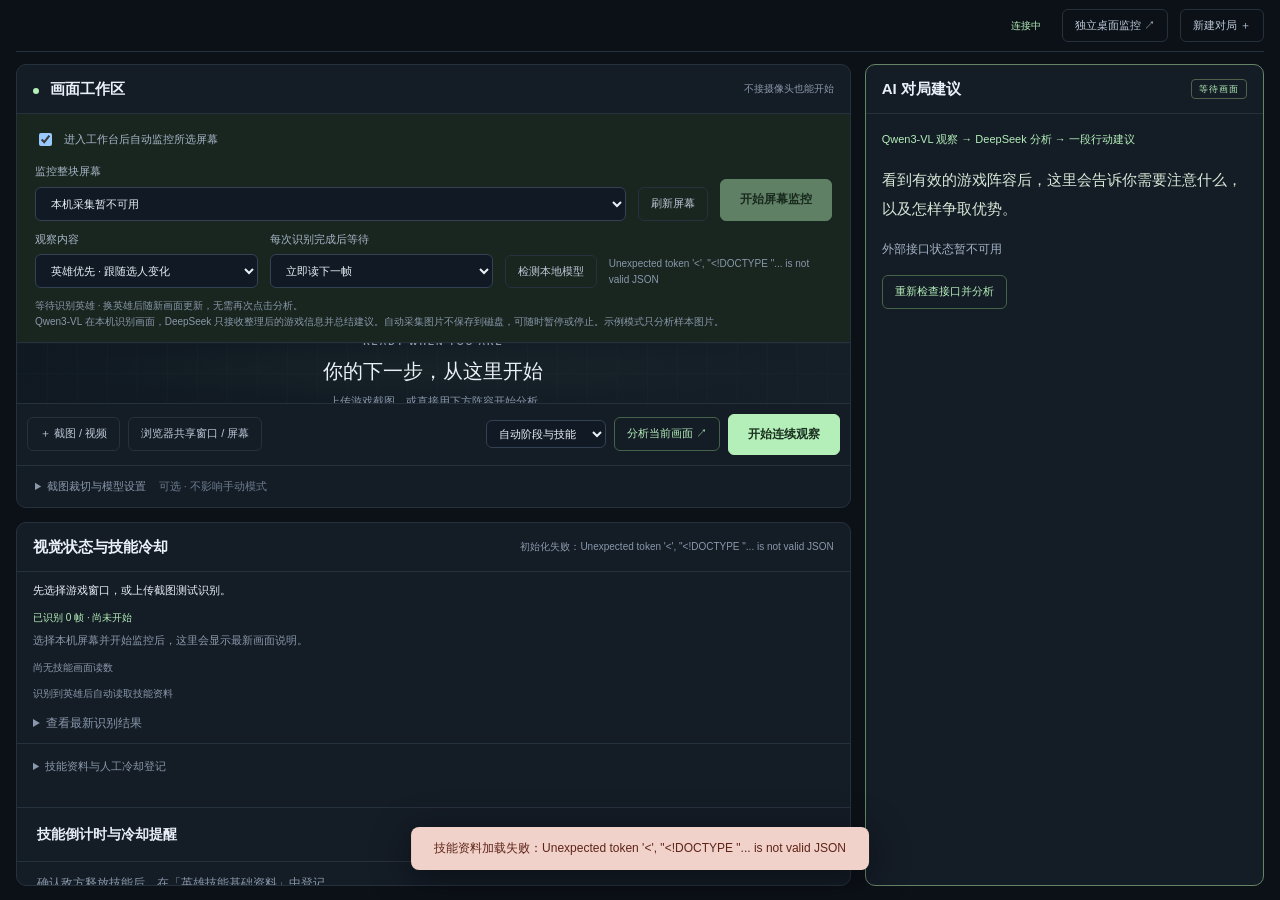
==== commit 18cb5c01: "Update game knowledge, voice cooldown assistant, and web tools" ====
--- a/static/index.html
+++ b/static/index.html
@@ -8,7 +8,7 @@
   <script src="/static/app.js" defer></script>
   <script src="/static/vision.js?v=video-observe-resume-20260916-1" defer></script>
   <script src="/static/screen.js" defer></script>
-  <script src="/static/timers.js" defer></script>
+  <script src="/static/timers.js?v=ready-label-20260923" defer></script>
   <script src="/static/roster-sync.js" defer></script>
   <script src="/static/loading.js" defer></script>
   <script src="/static/advisor.js" defer></script>
@@ -113,6 +113,16 @@
           </section>
         </section>
 
+        <section class="panel voice-command-panel" aria-label="小象助手文字指令">
+          <div class="panel-head"><h2>小象助手</h2><span class="micro">文字指令测试</span></div>
+          <form id="voice-command-form" class="form-row">
+            <label>报告敌方技能释放<input id="voice-command-input" maxlength="160" autocomplete="off" placeholder="例如：妲己放大了 / 孙悟空闪现了" required></label>
+            <button id="voice-command-submit" class="primary" type="submit">发送指令</button>
+          </form>
+          <div id="voice-command-choices" aria-label="确认英雄" hidden></div>
+          <p id="voice-command-result" class="micro" role="status" aria-live="polite">输入英雄和技能事件，测试后端指令解析与冷却登记。</p>
+        </section>
+
         <section id="page-bp" class="page">
           <div class="panel roster-panel"><div class="panel-head"><h2>双方阵容</h2><span class="micro">识别后自动填入 · 点击位置可核对</span></div><div class="roster-label"><span class="team-blue">● 己方阵容</span><small>围绕获胜条件协作</small></div><div class="roster" id="ally-roster"></div><div class="roster-label"><span class="team-red">● 敌方阵容</span><small>先判断威胁，再找应对</small></div><div class="roster" id="enemy-roster"></div><div class="panel-footer"><p id="roster-count">0 / 10 位英雄已选择</p><button class="primary" id="bp-run">生成战术方案 <span>→</span></button></div></div>
           <p id="roster-auto-status" class="micro" role="status">等待画面识别，双方有英雄后自动生成战术方案</p><div id="bp-results"></div>
@@ -149,6 +159,7 @@
         </section>
 
         <section id="page-knowledge" class="page" hidden>
+          <p><a href="/knowledge/lol" target="_blank" rel="noopener">打开英雄联盟端游全英雄知识库 →</a></p>
           <div class="panel"><div class="panel-head"><h2>英雄机制档案 <span class="count-badge">60</span></h2><span class="micro">无绝对胜率 · 非赛季强度榜</span></div><div class="knowledge-controls"><input id="knowledge-query" placeholder="搜索英雄、分路、控制或资源…"><select id="knowledge-lane" aria-label="知识库分路"><option value="">全部分路</option><option>对抗路</option><option>中路</option><option>发育路</option><option>打野</option><option>辅助</option></select></div><p class="panel-copy">60 位英雄 + 10 条通用决策。稳定机制整理版；英雄重做、数值和装备需按当前赛季人工复核。</p><div id="knowledge-list" class="knowledge-list"></div></div>
         </section>
       </div>
--- a/static/style.css
+++ b/static/style.css
@@ -1,5 +1,6 @@
 :root{color-scheme:dark;--bg:#0c1118;--panel:#141c26;--line:#26313e;--muted:#8998ab;--text:#eaf0f7;--mint:#b4efb9;--blue:#82b7ed;--red:#e29b95}
 .screen-controls{padding:12px 18px;border-bottom:1px solid var(--line);background:#19251f}.screen-controls .form-row{flex-wrap:wrap}.screen-controls .form-row>label{min-width:150px}.screen-controls #screen-status{flex:1;min-width:150px}.live-metrics{padding:0 20px 8px;color:var(--mint);font-size:11px;font-variant-numeric:tabular-nums}.live-note{padding:0 20px 16px;color:var(--muted);font-size:12px}.display-only .screen-controls{display:none}
+.voice-command-panel form{padding:12px 18px 0}.voice-command-panel form>label{min-width:180px}.voice-command-panel #voice-command-submit{white-space:nowrap}.voice-command-panel #voice-command-result{padding:0 18px 14px;overflow-wrap:anywhere}
 .cooldown-panel #manual-timers{max-height:340px;overflow:auto}.cooldown-panel .manual-clock{padding:13px 18px;align-items:center}.cooldown-panel .manual-clock>span{flex:1;min-width:100px;font-size:12px}.cooldown-panel .manual-clock>small{font-size:10px;overflow-wrap:anywhere}.cooldown-panel .timer-remaining{font-size:20px;font-variant-numeric:tabular-nums}.cooldown-panel .timer-soon{background:#44351e55}.cooldown-panel .timer-soon .timer-remaining{color:#f0c77e}.cooldown-panel .timer-ready{background:#382725;border-left:3px solid var(--red)}.cooldown-panel .timer-ready .timer-remaining{color:var(--red);font-size:16px}.skill-ready-alert{padding:12px 18px!important;background:#53332b;color:#ffe0d0!important;font-size:12px!important}.timer-footer{display:flex;justify-content:space-between;align-items:center;gap:10px;padding:12px 18px}.timer-footer #timer-clear{margin:0}.timer-history-detail{margin-top:14px}#timer-history{max-height:260px;overflow:auto}.timer-history-row{border-bottom:1px solid var(--line);padding:10px 0}.timer-history-row p{font-size:11px;margin:4px 0}.timer-history-row b{font-weight:500}.manual-timing>button{margin-top:8px}
 .vision-summary{padding:16px 20px;color:var(--text);font-size:12px}.vision-skills{padding:0 20px 16px;display:flex;flex-wrap:wrap;gap:10px}.skill-clock{min-width:130px;flex:1;border:1px solid var(--line);padding:12px;border-radius:8px;display:flex;flex-direction:column;gap:5px}.skill-clock b{font-weight:500;color:var(--mint)}.vision-detail{padding:0 20px 16px;font-size:12px;color:var(--muted)}.vision-reference{border-top:1px solid var(--line);padding:18px 20px}.vision-reference h3{font-size:14px;font-weight:500;margin-bottom:8px}.vision-reference .form-row{flex-wrap:wrap}.vision-reference .form-row>label{min-width:120px}.skill-reference-card{padding:12px;background:var(--bg);border-radius:8px;font-size:12px}.skill-reference-card p{margin:8px 0}.skill-reference-card details{color:var(--muted)}.manual-timing{font-size:12px;margin-top:18px}.manual-timing>p{margin:10px 0}.manual-clock{display:flex;flex-wrap:wrap;gap:8px;justify-content:space-between;padding:10px 0;border-bottom:1px solid var(--line)}.manual-clock b{font-weight:500;color:var(--mint)}.manual-clock small{width:100%}#timer-clear{margin-top:10px}.display-only .vision-monitor{display:none}
 .hero-knowledge{padding:0 16px 12px;display:grid;grid-template-columns:repeat(auto-fit,minmax(220px,1fr));gap:8px}.hero-knowledge-card{border:1px solid var(--line);border-radius:7px;padding:10px;background:#101924}.hero-knowledge-head{display:flex;justify-content:space-between;gap:8px}.hero-knowledge-head b{color:var(--text);font-size:12px}.hero-knowledge-card p{font-size:11px;margin:6px 0;color:#c1cede}.hero-knowledge-card p span{display:block;color:var(--mint);font-size:10px}.hero-knowledge-card details{font-size:11px;color:var(--muted);margin-top:8px}.hero-knowledge-card details p{border-top:1px solid var(--line);padding-top:6px}
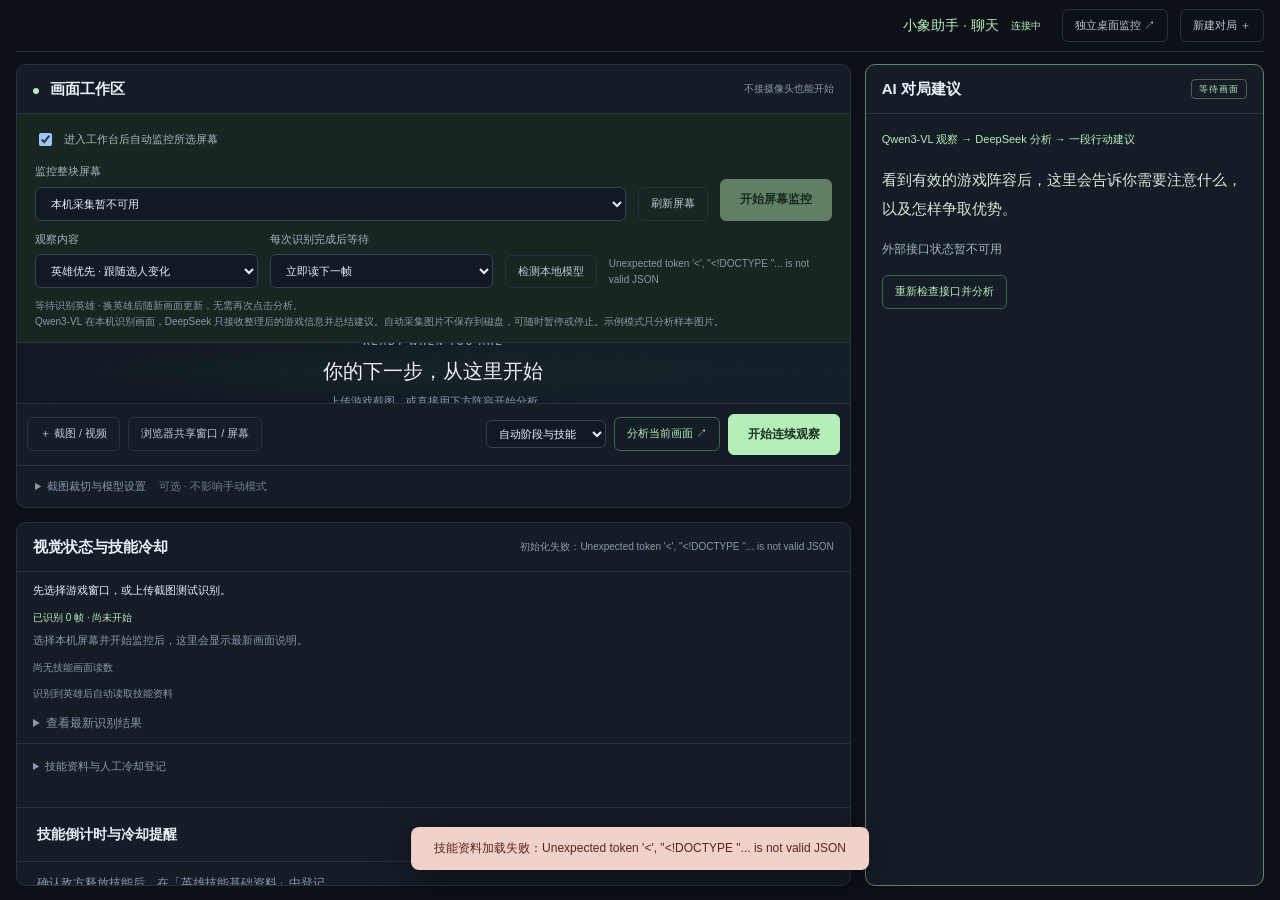
==== commit 558f406d: "Add knowledge chat, match reviews, player profiles, and Redis migration" ====
--- a/static/index.html
+++ b/static/index.html
@@ -33,7 +33,7 @@
   <main>
     <header class="topbar">
       <div class="breadcrumb">电竞室 <span>/</span> 教练工作台 <span>/</span> <b id="page-label">赛前战术</b></div>
-      <div class="top-actions"><span id="connection" class="connection">连接中</span><a id="standalone-monitor" class="subtle" href="/monitor" target="_blank" rel="noopener">独立桌面监控 ↗</a><button id="display-mode" class="subtle">大屏模式 ⛶</button><button id="new-match" class="subtle">新建对局 ＋</button></div>
+      <div class="top-actions"><a href="/chat" target="_blank" rel="noopener">小象助手 · 聊天</a><span id="connection" class="connection">连接中</span><a id="standalone-monitor" class="subtle" href="/monitor" target="_blank" rel="noopener">独立桌面监控 ↗</a><button id="display-mode" class="subtle">大屏模式 ⛶</button><button id="new-match" class="subtle">新建对局 ＋</button></div>
     </header>
     <section class="heading">
       <div><div class="eyebrow">YOUR NEXT MOVE, MADE CLEAR.</div><h1 id="page-title">先读懂阵容，再进入战场<span>。</span></h1><p id="page-description">把英雄机制变成下一步行动。无需摄像头，也能走完训练闭环。</p></div>
